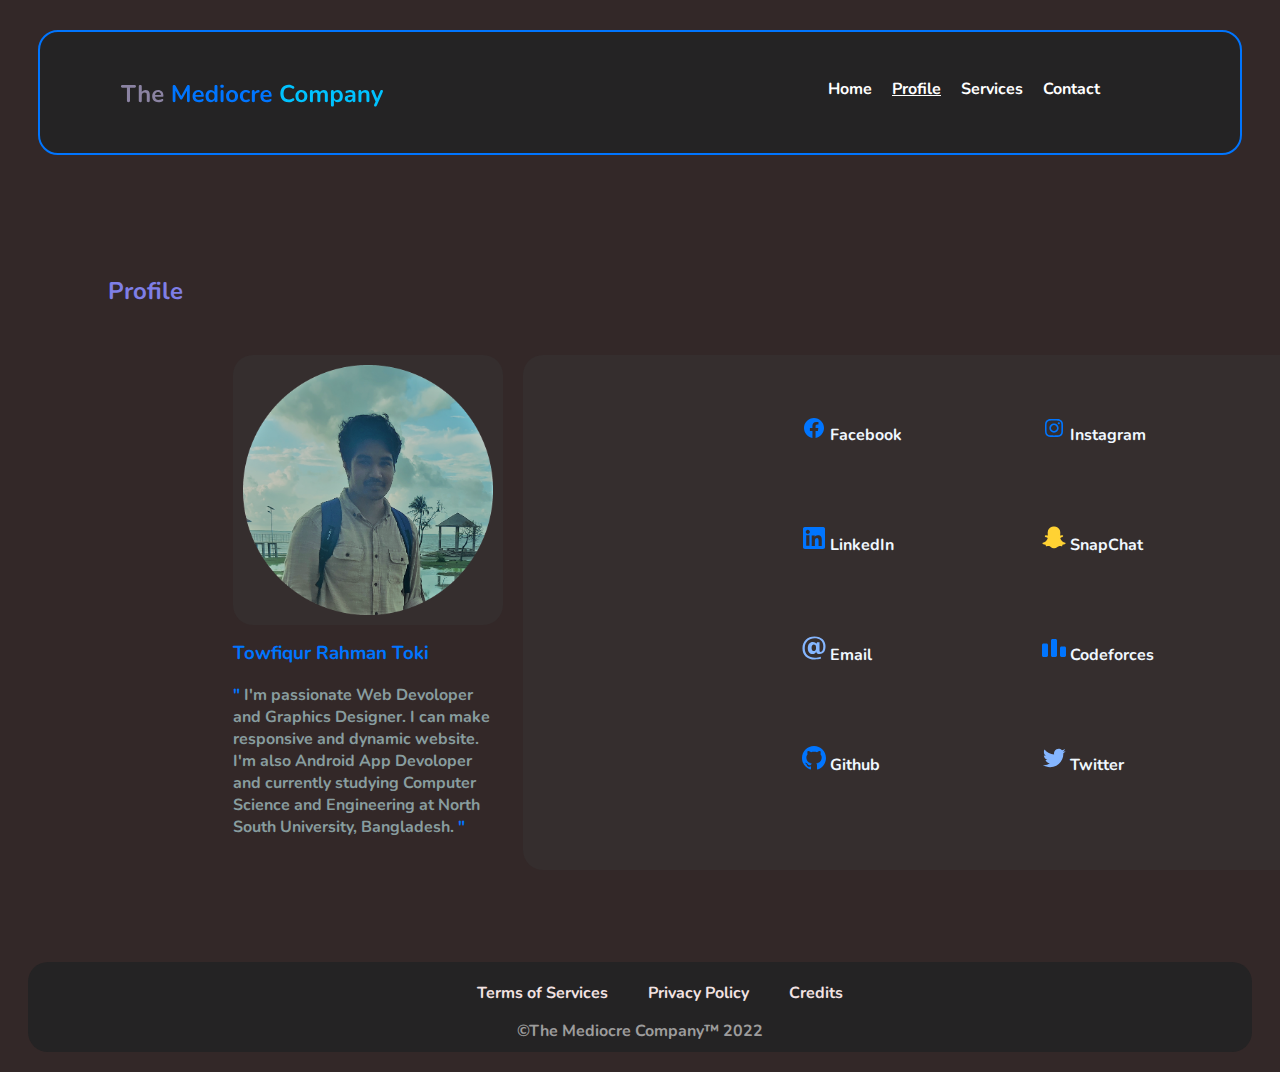
==== profile.html @ 246873cb "Website Project-1" ====
<!DOCTYPE html>
<html lang="en">

<head>
    <meta charset="UTF-8">
    <meta http-equiv="X-UA-Compatible" content="IE=edge">
    <meta name="viewport" content="width=device-width, initial-scale=1.0">
    <title>Founder's Profile- Towfiqur Rahman Toki</title>
    <link rel="stylesheet" href="/CSS/profile.css">
</head>

<body>
    <!-- this header section div class container was copied from homepage  -->
    <header>
        <div class="container">
            <ul class="nav-list">
                <li class="nav-item"><a href="home_page.html"><img src="/Images/Logo.svg" alt="">
                    </a></li>
                <li class="nav-item"><a href="home_page.html">Home</a></li>
                <li class="nav-item"><a class="active" href="#">Profile</a></li>
                <li class="nav-item"><a href="Services.html">Services</a></li>
                <li class="nav-item"><a href="#">Contact</a></li>
            </ul>

        </div>
    </header>
    <div class="main-main">
        <h2 class="profile-heading">Profile</h2>
        <div class="main-section">
            <div class="pro-image">
                <img src="/Images/BETUA-1-modified (1).png" alt="Toki">
                <h3 class="name">Towfiqur Rahman Toki</h3>
                <p><span>&quot;</span> I'm passionate Web Devoloper and Graphics Designer. I can make responsive and
                    dynamic website. I'm also Android App Devoloper and currently studying Computer Science and
                    Engineering at North South University, Bangladesh. <span>&quot;</span> </p>
            </div>
            <div class="sidebar">
                <ul class="social-links">
                    <li class="social-links-1"><a href="https://www.facebook.com/towfiqurrahman.toki" target="_blank"><img src="/Images/bxl_facebook-circle.svg" alt=""> Facebook</a></li>
                    <li class="social-links-1"><a href="https://www.linkedin.com/in/towfiqur-rahman-t-84686012a/" target="_blank"><img src="/Images/linkedin.svg" alt=""> LinkedIn</a></li>
                    <li class="social-links-1"><a href="towfiqurrahman8@gmail.com" target="_blank"><img src="/Images/mail.svg" alt=""> Email</a></li>
                    <li class="social-links-1"><a href="https://github.com/tForToki" target="_blank"><img src="/Images/Vector.svg" alt=""> Github</a></li>
                </ul>
                <ul class="social-links">
                    <li class="social-links-1"><a href="#" target="_blank"><img src="/Images/Instagram.svg" alt=""> Instagram</a></li>
                    <li class="social-links-1"><a href="#" target="_blank"><img src="/Images/snapchat.svg" alt=""> SnapChat</a></li>
                    <li class="social-links-1"><a href="https://codeforces.com/profile/tForToki" target="_blank"><img src="/Images/codeforces.svg" alt=""> Codeforces</a></li>
                    <li class="social-links-1"><a href="#" target="_blank"><img src="/Images/twitter.svg" alt=""> Twitter</a></li>
                </ul>
            </div>
        </div>

        
    </div>

    <footer>
        <div class="end-section">
            <div class="footer">
                <ul class="footer-list">
                    <li class="link-1"><a href="#">Terms of Services</a></li>
                    <li class="link-2"><a href="#">Privacy Policy</a></li>
                    <li class="link-3"><a href="#">Credits</a></li>
                </ul>
            </div>
            <div class="end-line">
                <p>&copy;The Mediocre Company&trade; 2022
                </p>
            </div>
        </div>
    </footer>

</body>

</html>
---- CSS/profile.css ----
@font-face {
    font-family: Nunito;
    src: url(/Fonts/static/Nunito-Bold.ttf);
}

/* Copied From Homepage */
.container {
    background-color: rgb(36, 35, 36);
    margin: 30px;
    padding: 30px;
    padding-bottom: 20px;
    border-radius: 20px;
    border: 2px solid #0075ff;
    
}

.nav-list {
    display: flex;
    justify-content: flex-end;
}

.nav-list li {
    list-style: none;  
    padding: 0 10px;
}

.nav-list a {

    font-family: Nunito;
    text-decoration: none;
    color: white;
}

.nav-item:first-child{
    margin-right: auto;
}

.nav-item:last-child {
    margin-right: 100px;
}

.nav-list a:hover {
    color: #92E5FF;
}

.nav-list a:active {
    color: #00C2FF;
}

.nav-list a.active {
    text-decoration: underline;
}

/* copy ends here */

body {
    background-color: #332828;
    font-family: Nunito;
}

.main-main{
    margin: 100px;
    height: 607px;
    width: 1280px;
    display: flex;
}
.main-main h2{
    font-size: 150%;
    color: rgb(127, 127, 230);
}
.main-section {
    margin-top: 100px;
    display: flex;
    justify-content: flex-end;
}


.main-section h3 {
    color: #0075ff;
}

.main-section p {
    color: rgb(136, 157, 159);
}
.pro-image {
    margin-left: 50px;
    background-color: #352E2E;
    width: 270px;
    height: 270px;
    border-radius: 20px;
}

.main-section img {
    margin-top: 10px;
    margin-left: 10px;
    width: 250px;
    height: 250px;
}

span {
    color: #0075ff;
    font-size: 100%;
}

.sidebar {
    margin-left: 20px;
    width: 880px;
    height: 515px;
    background-color: #352E2E;
    border-radius: 20px;
    display: flex;
    justify-content: center;

}

.sidebar li {
    margin-right: 20px;
    padding: 35px;
    list-style: none;
}

.sidebar a {
    color: aliceblue;
    text-decoration: none;
}

.sidebar a:hover {
    color: #92E5FF;
}

.social-links img {
    height: 24px;
    width: 24px;
    padding: 0;
}

/* Here is the CSS code for footer  */

footer {
    background-color: rgb(36, 35, 36);
    margin: 20px;
    border-radius: 20px;
}

.footer-list {
    list-style: none;
    display: flex;
    justify-content: center;
}

.footer-list a {
    text-decoration: none;
    padding: 20px;
    color: rgb(242, 226, 226);
}
.footer-list a:hover {
    transition-duration: 10ms;
    color: #00C2FF;
}

.footer-list li {
    margin-top: 20px;
}

.end-line p {
    display: flex;
    justify-content: center;
    color: rgb(157, 156, 156);
    padding-bottom: 10px;
}

/* FOOTER ENDS  HERE  */
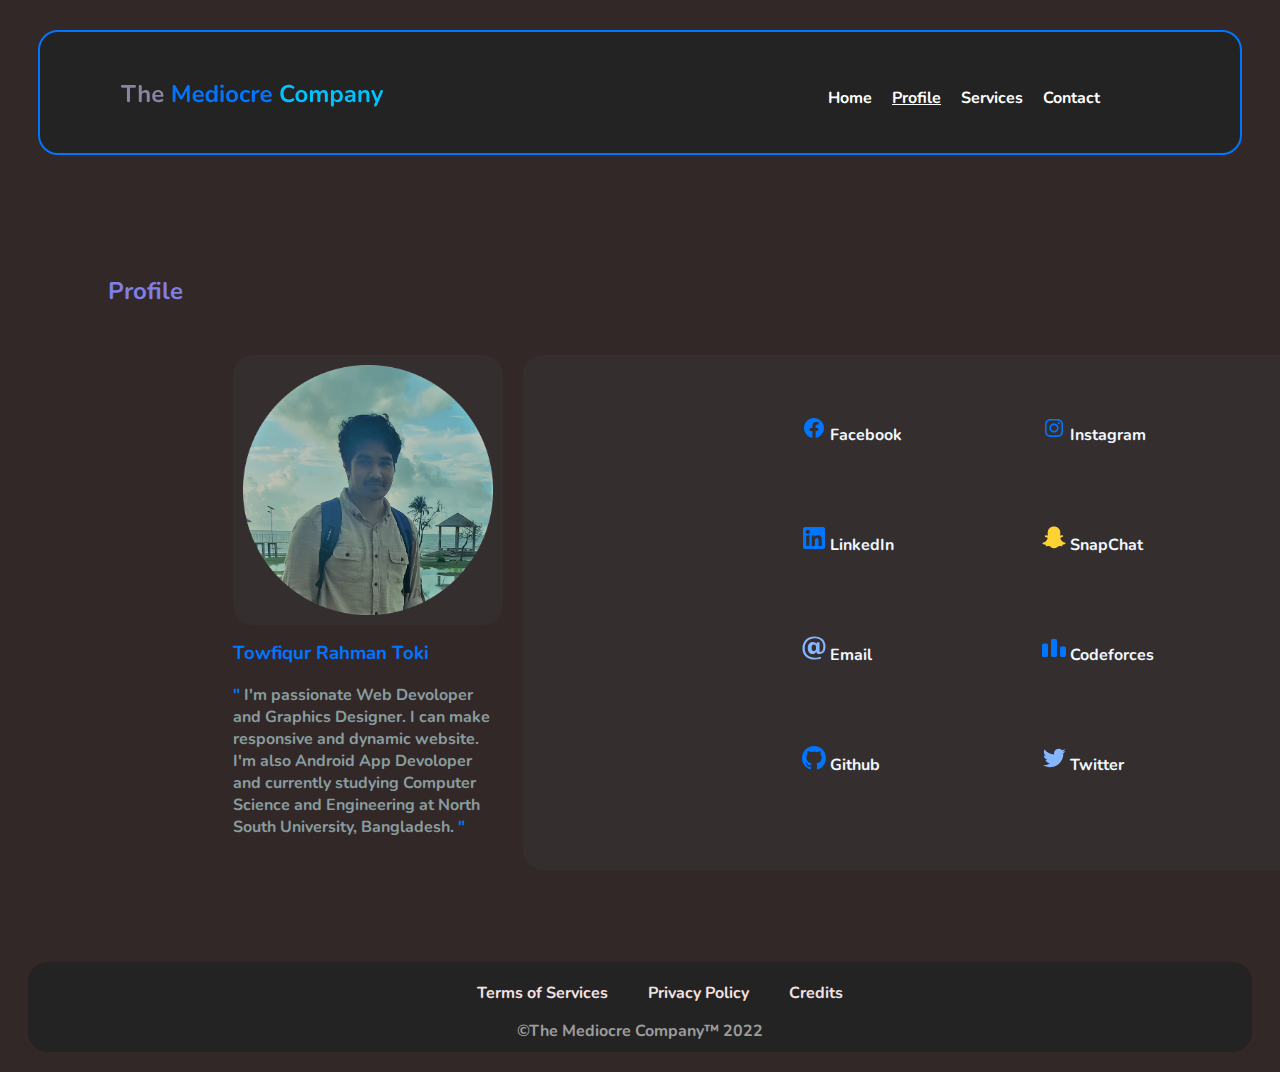
==== commit 7d270597: "MobileResponsive" ====
--- a/profile.html
+++ b/profile.html
@@ -6,29 +6,40 @@
     <meta http-equiv="X-UA-Compatible" content="IE=edge">
     <meta name="viewport" content="width=device-width, initial-scale=1.0">
     <title>Founder's Profile- Towfiqur Rahman Toki</title>
-    <link rel="stylesheet" href="/CSS/profile.css">
+    <link rel="stylesheet" href="CSS/profile.css">
+    <link rel="stylesheet" href="CSS/mobileProfile.css">
 </head>
 
 <body>
     <!-- this header section div class container was copied from homepage  -->
-    <header>
         <div class="container">
             <ul class="nav-list">
-                <li class="nav-item"><a href="home_page.html"><img src="/Images/Logo.svg" alt="">
+                <li class="nav-item"><a href="index.html"><img src="Images/Logo.svg" alt="">
                     </a></li>
-                <li class="nav-item"><a href="home_page.html">Home</a></li>
-                <li class="nav-item"><a class="active" href="#">Profile</a></li>
-                <li class="nav-item"><a href="Services.html">Services</a></li>
-                <li class="nav-item"><a href="#">Contact</a></li>
+                <div class="dropdown">
+                    <button class="dropbtn"><a href="#"><img src="Images/dropdown.svg" alt="">
+                        </a></button>
+                    <div class="dropdown-content">
+                        <a href="index.html">Home</a>
+                        <a href="profile.html">Profile</a>
+                        <a href="Services.html">Services</a>
+                        <a href="#">Contact</a>
+                    </div>
+                </div>
+                <div class="nav-button">
+                    <li class="nav-item"><a class="" href="index.html">Home</a></li>
+                    <li class="nav-item"><a class="active" href="profile.html">Profile</a></li>
+                    <li class="nav-item"><a class="" href="Services.html">Services</a></li>
+                    <li class="nav-item"><a class="" href="#">Contact</a></li>
+                </div>
             </ul>
 
         </div>
-    </header>
     <div class="main-main">
         <h2 class="profile-heading">Profile</h2>
         <div class="main-section">
             <div class="pro-image">
-                <img src="/Images/BETUA-1-modified (1).png" alt="Toki">
+                <img src="Images/BETUA-1-modified (1).png" alt="Toki">
                 <h3 class="name">Towfiqur Rahman Toki</h3>
                 <p><span>&quot;</span> I'm passionate Web Devoloper and Graphics Designer. I can make responsive and
                     dynamic website. I'm also Android App Devoloper and currently studying Computer Science and
@@ -36,21 +47,29 @@
             </div>
             <div class="sidebar">
                 <ul class="social-links">
-                    <li class="social-links-1"><a href="https://www.facebook.com/towfiqurrahman.toki" target="_blank"><img src="/Images/bxl_facebook-circle.svg" alt=""> Facebook</a></li>
-                    <li class="social-links-1"><a href="https://www.linkedin.com/in/towfiqur-rahman-t-84686012a/" target="_blank"><img src="/Images/linkedin.svg" alt=""> LinkedIn</a></li>
-                    <li class="social-links-1"><a href="towfiqurrahman8@gmail.com" target="_blank"><img src="/Images/mail.svg" alt=""> Email</a></li>
-                    <li class="social-links-1"><a href="https://github.com/tForToki" target="_blank"><img src="/Images/Vector.svg" alt=""> Github</a></li>
+                    <li class="social-links-1"><a href="https://www.facebook.com/towfiqurrahman.toki"
+                            target="_blank"><img src="Images/bxl_facebook-circle.svg" alt=""> Facebook</a></li>
+                    <li class="social-links-1"><a href="https://www.linkedin.com/in/towfiqur-rahman-t-84686012a/"
+                            target="_blank"><img src="Images/linkedin.svg" alt=""> LinkedIn</a></li>
+                    <li class="social-links-1"><a href="towfiqurrahman8@gmail.com" target="_blank"><img
+                                src="Images/mail.svg" alt=""> Email</a></li>
+                    <li class="social-links-1"><a href="https://github.com/tForToki" target="_blank"><img
+                                src="Images/Vector.svg" alt=""> Github</a></li>
                 </ul>
                 <ul class="social-links">
-                    <li class="social-links-1"><a href="#" target="_blank"><img src="/Images/Instagram.svg" alt=""> Instagram</a></li>
-                    <li class="social-links-1"><a href="#" target="_blank"><img src="/Images/snapchat.svg" alt=""> SnapChat</a></li>
-                    <li class="social-links-1"><a href="https://codeforces.com/profile/tForToki" target="_blank"><img src="/Images/codeforces.svg" alt=""> Codeforces</a></li>
-                    <li class="social-links-1"><a href="#" target="_blank"><img src="/Images/twitter.svg" alt=""> Twitter</a></li>
+                    <li class="social-links-1"><a href="#" target="_blank"><img src="Images/Instagram.svg" alt="">
+                            Instagram</a></li>
+                    <li class="social-links-1"><a href="#" target="_blank"><img src="Images/snapchat.svg" alt="">
+                            SnapChat</a></li>
+                    <li class="social-links-1"><a href="https://codeforces.com/profile/tForToki" target="_blank"><img
+                                src="Images/codeforces.svg" alt=""> Codeforces</a></li>
+                    <li class="social-links-1"><a href="#" target="_blank"><img src="Images/twitter.svg" alt="">
+                            Twitter</a></li>
                 </ul>
             </div>
         </div>
 
-        
+
     </div>
 
     <footer>
--- a/CSS/profile.css
+++ b/CSS/profile.css
@@ -1,9 +1,15 @@
 @font-face {
     font-family: Nunito;
-    src: url(/Fonts/static/Nunito-Bold.ttf);
+    src: url(../Fonts/static/Nunito-Bold.ttf);
+}
+body {
+    background-color: #332828;
+    font-family: Nunito;
 }
 
-/* Copied From Homepage */
+    /* Copied From Homepage */
+
+
 .container {
     background-color: rgb(36, 35, 36);
     margin: 30px;
@@ -17,6 +23,7 @@
 .nav-list {
     display: flex;
     justify-content: flex-end;
+    align-items: center;
 }
 
 .nav-list li {
@@ -51,12 +58,12 @@
     text-decoration: underline;
 }
 
+.nav-button {
+    display: flex;
+    
+}
+
 /* copy ends here */
-
-body {
-    background-color: #332828;
-    font-family: Nunito;
-}
 
 .main-main{
     margin: 100px;
@@ -169,4 +176,16 @@
     padding-bottom: 10px;
 }
 
-/* FOOTER ENDS  HERE  */+/* FOOTER ENDS  HERE  */
+
+@media screen and (min-width:1024px) {
+    
+    .dropdown {
+        display: none;
+    }
+}
+
+
+
+
+
--- a/CSS/mobileProfile.css
+++ b/CSS/mobileProfile.css
@@ -0,0 +1,77 @@
+@media screen and (max-width:767px) {
+  .nav-button {
+    display: none;
+  }
+
+  /* Dropdown Button */
+  .dropbtn {
+    background-color: #04AA6D;
+    color: white;
+    padding: 16px;
+    font-size: 16px;
+    border: none;
+    border-radius: 20px;
+  }
+
+  /* The container <div> - needed to position the dropdown content */
+  .dropdown {
+    position: relative;
+    display: inline-block;
+  }
+
+  /* Dropdown Content (Hidden by Default) */
+  .dropdown-content {
+    display: none;
+    position: absolute;
+    background-color: #f1f1f1;
+    min-width: 160px;
+    box-shadow: 0px 8px 16px 0px rgba(0, 0, 0, 0.2);
+    z-index: 1;
+  }
+
+  /* Links inside the dropdown */
+  .dropdown-content a {
+    color: black;
+    padding: 12px 16px;
+    text-decoration: none;
+    display: block;
+  }
+
+  /* Change color of dropdown links on hover */
+  .dropdown-content a:hover {
+    background-color: #ddd;
+  }
+
+  /* Show the dropdown menu on hover */
+  .dropdown:hover .dropdown-content {
+    display: block;
+  }
+
+  /* Change the background color of the dropdown button when the dropdown content is shown */
+  .dropdown:hover .dropbtn {
+    background-color: #3e8e41;
+  }
+
+  .nav-list {
+    align-items: center;
+  }
+
+  .main-main {
+    margin: 0px;
+    height: 0px;
+    width: 0px;
+    display: inline;
+  }
+
+  .main-main h2 {
+    font-size: 150%;
+    color: rgb(127, 127, 230);
+    padding: 50px 0 50px 50px;
+  }
+
+  .main-section {
+    margin-top: 0px;
+    display: flex;
+    justify-content: space-around;
+  }
+}